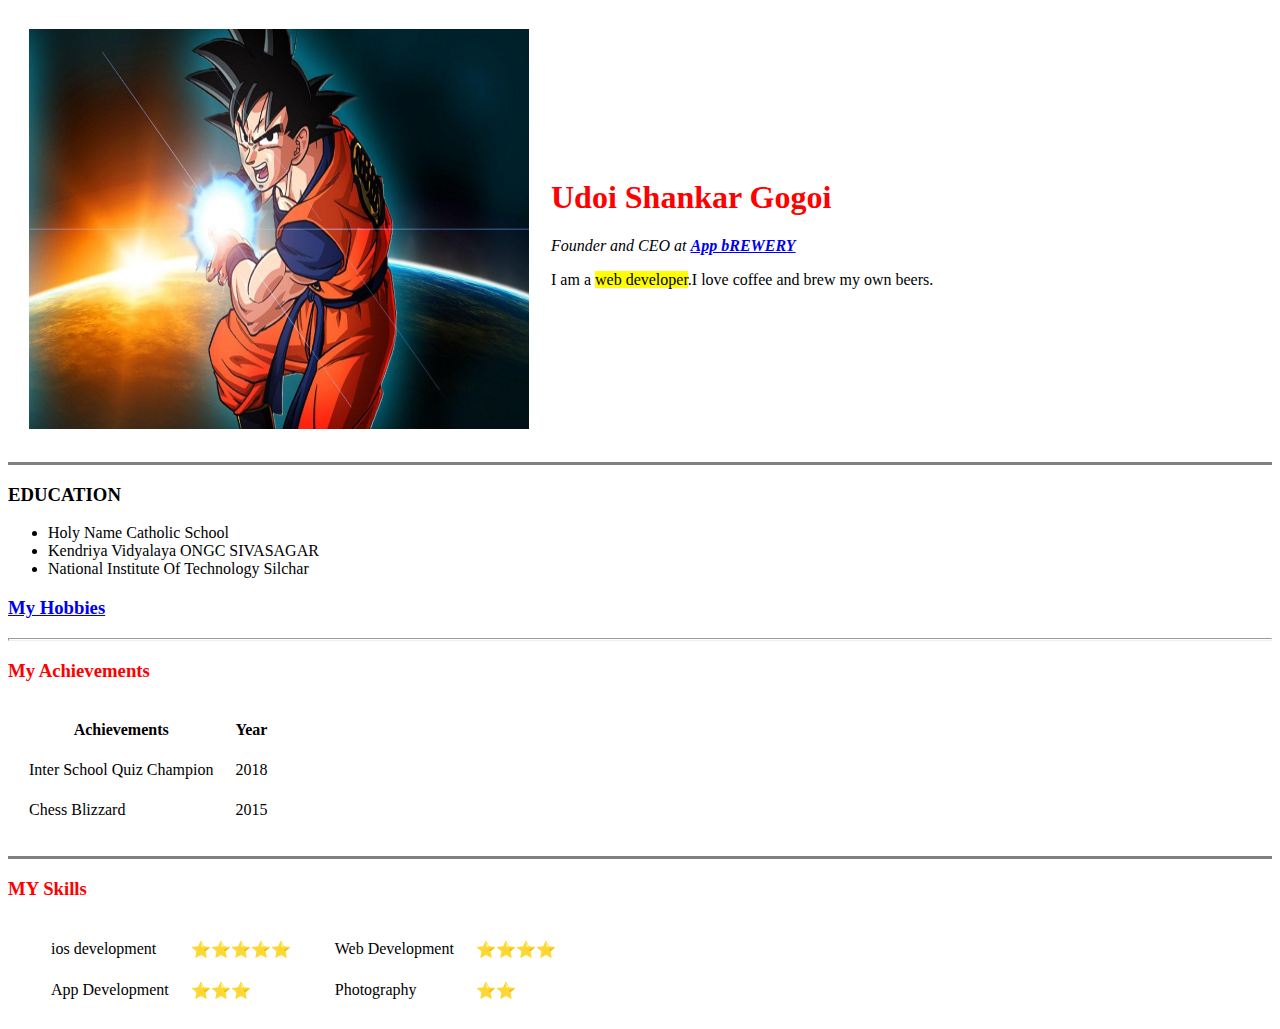
==== index.html @ 4afb3812 "Add initial CV Website files" ====
<!DOCTYPE html>
<html lang="en" dir="ltr">

<head>
  <meta charset="utf-8">
  <title>MY LIFE</title>
</head>

<body>
  <table cellspacing="20">
    <tr>
      <td><img src="54720.jpg" width="500" height="400" alt=""></td>
      <td>
        <h1 style="color:red">Udoi Shankar Gogoi</h1>
        <p><em>Founder and CEO at <strong style="color:green"><a href="https://www.appbrewery.co/">App bREWERY</a></strong></em></p>
        <p>I am a <mark>web developer</mark>.I love coffee and brew my own beers.</p>
      </td>
    </tr>
  </table>
  <hr size="3" noshade>
  <h3>EDUCATION</h3>
  <ul style="list-style-type:disc">
    <li>Holy Name Catholic School</li>
    <li>Kendriya Vidyalaya ONGC SIVASAGAR</li>
    <li>National Institute Of Technology Silchar</li>
  </ul>
  <h3><a href="hobbies.html">My Hobbies</a></h3>
  <hr size="3 noshade">
  <p>
    <h3 style="color:red">My Achievements</h3>
    <table cellspacing="20">
      <tr>
        <th>Achievements</th>
        <th>Year</th>
      </tr>
      <tr>
        <td>Inter School Quiz Champion</td>
        <td>2018</td>
      </tr>
      <td>Chess Blizzard</td>
      <td>2015</td>
    </table>
  </p>
  <hr size="3" noshade>
  <h3 style="color:red">MY Skills</h3>
  <table cellspacing="20">
    <tr>
      <td>
      <td>ios development</td>
      <td>⭐⭐⭐⭐⭐</td>
      </td>
      <td>
      <td>Web Development</td>
      <td>⭐⭐⭐⭐</td>
      </td>
    </tr>
    <tr>
      <td>
      <td>App Development</td>
      <td>⭐⭐⭐</td>
      </td>
      <td>
      <td>Photography</td>
      <td>⭐⭐</td>
      </td>
    </tr>
  </table>
</body </html>
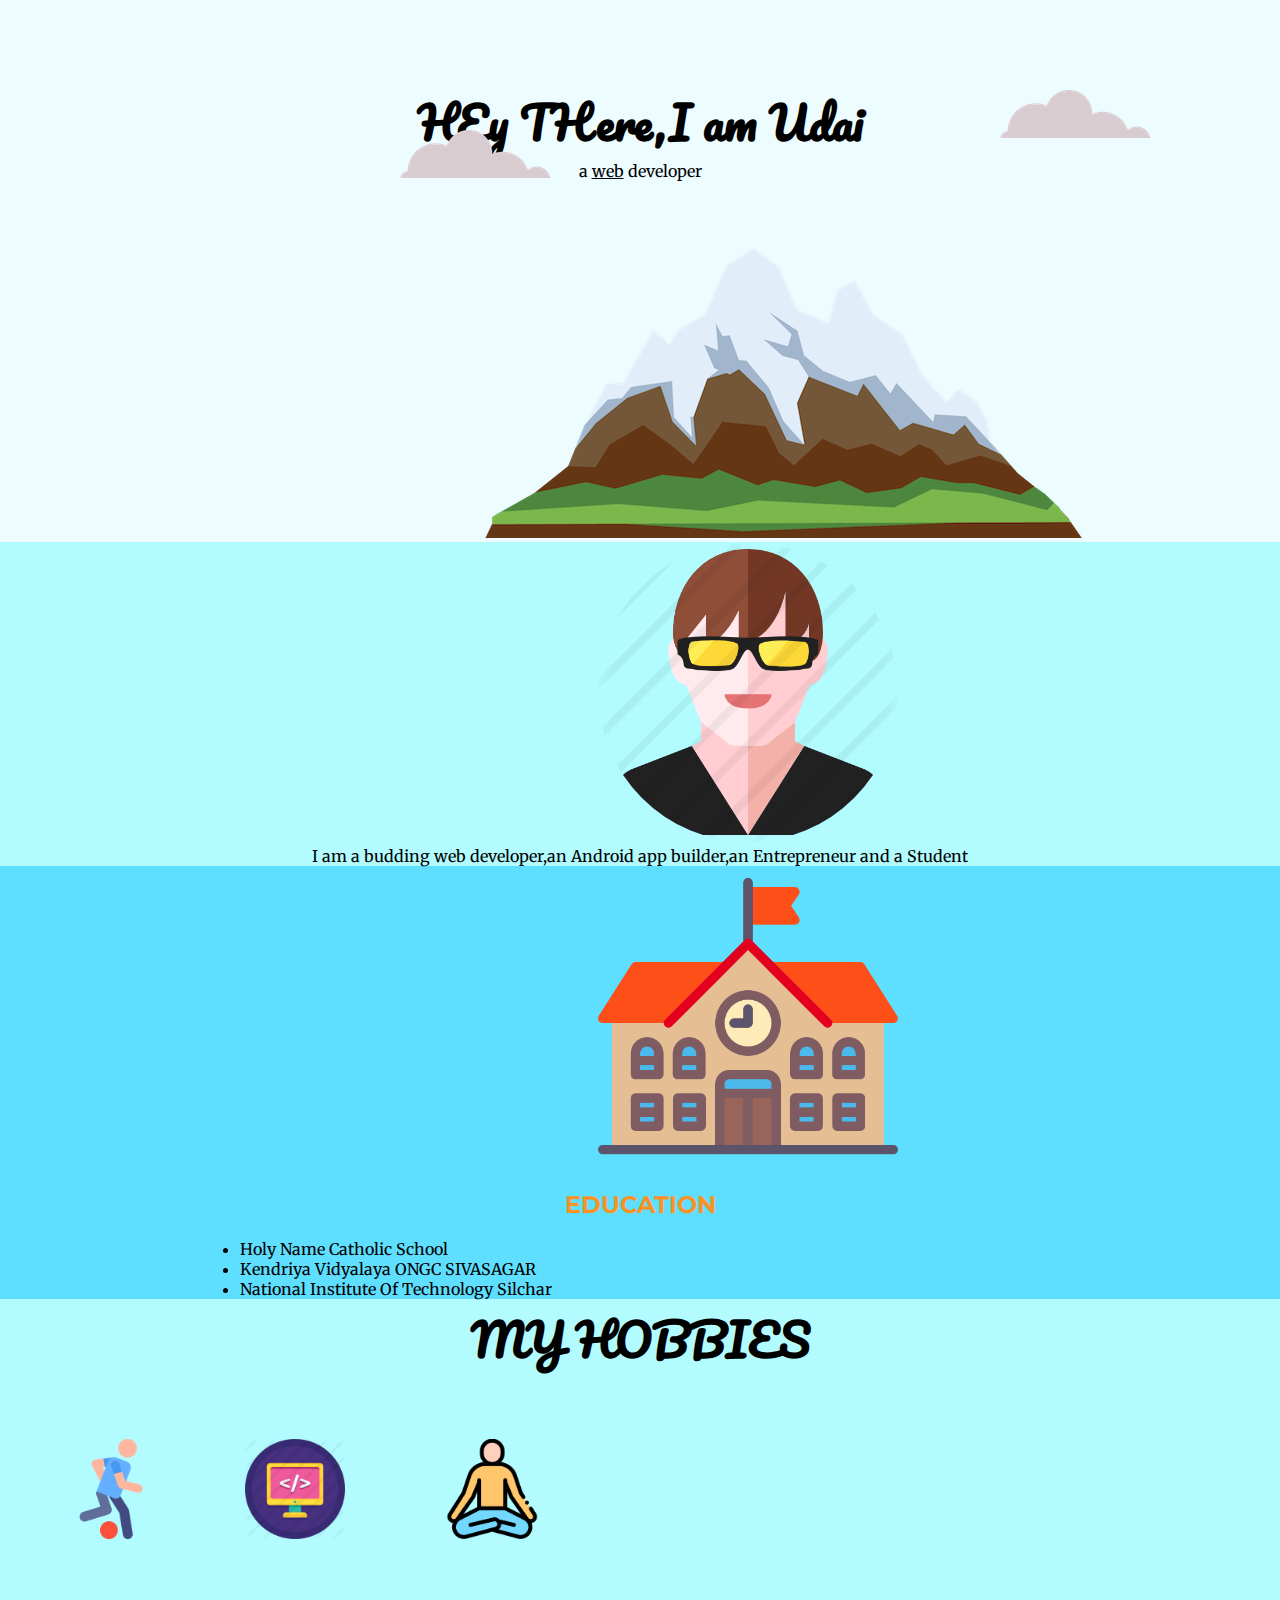
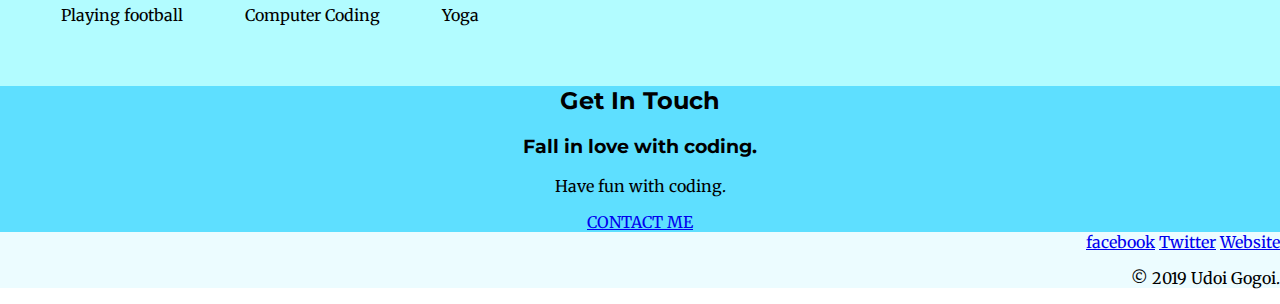
==== commit 21e58e95: "Add files via upload" ====
--- a/index.html
+++ b/index.html
@@ -3,66 +3,69 @@
 
 <head>
   <meta charset="utf-8">
-  <title>MY LIFE</title>
+  <title>MY Personal SIte</title>
+  <link rel="stylesheet" href="css/styles.css">
+  <link rel="icon" href="images/favicon.ico">
+  <link href="https://fonts.googleapis.com/css?family=Merriweather|Montserrat|Pacifico|Sacramento&display=swap" rel="stylesheet">
 </head>
 
 <body>
-  <table cellspacing="20">
-    <tr>
-      <td><img src="54720.jpg" width="500" height="400" alt=""></td>
-      <td>
-        <h1 style="color:red">Udoi Shankar Gogoi</h1>
-        <p><em>Founder and CEO at <strong style="color:green"><a href="https://www.appbrewery.co/">App bREWERY</a></strong></em></p>
-        <p>I am a <mark>web developer</mark>.I love coffee and brew my own beers.</p>
-      </td>
-    </tr>
-  </table>
-  <hr size="3" noshade>
-  <h3>EDUCATION</h3>
-  <ul style="list-style-type:disc">
-    <li>Holy Name Catholic School</li>
-    <li>Kendriya Vidyalaya ONGC SIVASAGAR</li>
-    <li>National Institute Of Technology Silchar</li>
-  </ul>
-  <h3><a href="hobbies.html">My Hobbies</a></h3>
-  <hr size="3 noshade">
-  <p>
-    <h3 style="color:red">My Achievements</h3>
-    <table cellspacing="20">
+  <div class="topcontainer">
+    <img class="img1" src="images/cloud.png" alt="">
+    <h1>HEy THere,I am Udai</h1>
+    <p class="p1">a <span class="web">web</span> developer</p>
+    <img class="img2" src="images/cloud.png" alt="">
+    <img class="img3" src="images/mountain.png" alt="">
+
+  </div>
+  <div class="middlecontainer1">
+    <img class="img4" src="images/374805.png" alt="">
+    <p class="p2">I am a budding web developer,an Android app builder,an Entrepreneur and a Student</p>
+  </div>
+  <div class="middlecontainer2">
+    <img class="img5" src="images/school.png" alt="">
+    <h2 class="headermiddlecontainer2">EDUCATION</h2>
+    <ul class="ul101">
+      <li>Holy Name Catholic School</li>
+      <li>Kendriya Vidyalaya ONGC SIVASAGAR</li>
+      <li>National Institute Of Technology Silchar</li>
+    </ul>
+  </div>
+  <div class="middlecontainer3">
+    <h1 class="headermiddlecontainer3">MY HOBBIES</h1>
+    <table cellspacing="60">
       <tr>
-        <th>Achievements</th>
-        <th>Year</th>
+        <td><img class="img6"src="images/football-player.png" alt=""></td>
+        <td><img class="img7"src="images/774033.png" alt=""></td>
+        <td><img class="img8"src="images/meditation.png" alt=""></td>
       </tr>
       <tr>
-        <td>Inter School Quiz Champion</td>
-        <td>2018</td>
-      </tr>
-      <td>Chess Blizzard</td>
-      <td>2015</td>
+        <td>Playing football</td>
+        <td>Computer Coding</td>
+        <td>Yoga</td>
     </table>
-  </p>
-  <hr size="3" noshade>
-  <h3 style="color:red">MY Skills</h3>
-  <table cellspacing="20">
-    <tr>
-      <td>
-      <td>ios development</td>
-      <td>⭐⭐⭐⭐⭐</td>
-      </td>
-      <td>
-      <td>Web Development</td>
-      <td>⭐⭐⭐⭐</td>
-      </td>
-    </tr>
-    <tr>
-      <td>
-      <td>App Development</td>
-      <td>⭐⭐⭐</td>
-      </td>
-      <td>
-      <td>Photography</td>
-      <td>⭐⭐</td>
-      </td>
-    </tr>
-  </table>
-</body </html>
+
+  </div>
+  <div class="contact-me">
+    <h2 class="jj">Get In Touch</h2>
+    <h3>Fall in love with coding.</h3>
+    <p>Have fun with coding.</p>
+    <a class="btn" href="mailto:Udoigogoi01@email.com">CONTACT ME</a>
+  </div>
+</div>
+
+
+<div class="bottomcontainer">
+  <a class="footer-link" href="https://facebook.com">facebook</a>
+  <a class="footer-link" href="https://twitter.com/">Twitter</a>
+  <a class="footer-link" href="https://www.appbrewery.co/">Website</a>
+  <p>© 2019 Udoi Gogoi.</p>
+</div>
+
+
+
+
+
+</body>
+
+</html>
--- a/css/styles.css
+++ b/css/styles.css
@@ -0,0 +1,112 @@
+body{
+  margin: 0;
+  font-family: 'Merriweather', serif;
+}
+.topcontainer{
+  padding-top: 30px;
+  background-color: #ecfcff;
+  width: 100%;
+}
+h1{
+  font-size: 2.812em;
+  margin-top: 0;
+  margin-bottom: 0;
+  text-align: center;
+  font-family: 'Pacifico', cursive
+}
+h2{
+  font-family: 'Montserrat', sans-serif;
+}
+h3{
+  font-family: 'Montserrat', sans-serif;
+}
+.p1{
+  margin: 0;
+  text-align: center;
+}
+.p2{
+  margin: 0;
+  text-align: center;
+}
+.web{
+  text-decoration: underline;
+}
+.img1{
+  position: relative;
+  top: 100px;
+  left: 400px;
+}
+.img2{
+  position: relative;
+  bottom: 400px;
+  left: 1000px;
+}
+.img3{
+  position: relative;
+  left: 330px;
+}
+.img4{
+  width: 300px;
+  height: 300px;
+  border-radius: 100%;
+  position: relative;
+  left: 598px;
+}
+.img5{
+  width: 300px;
+  height: 300px;
+  position: relative;
+  left: 598px
+}
+.img6{
+  width:100px;
+  height:100px;
+}
+.img7{
+  width:100px;
+  height:100px;
+}
+.img8{
+  width:100px;
+  height:100px;
+}
+.middlecontainer1{
+  background-color: #b2fcff;
+  width: 100%;
+}
+.middlecontainer2{
+  background-color: #5edfff;
+  width: 100%;
+}
+.headermiddlecontainer2{
+  text-align: center;
+  color: #fb9224;
+}
+.ul101{
+  list-style-type: disc;
+  position: relative;
+  left: 200px;
+  margin-bottom: 0;
+}
+.middlecontainer3{
+  background-color: #b2fcff;
+
+}
+.headermiddlecontainer3{
+    text-align: center
+
+}
+.contact-me{
+  background-color: #5edfff;
+  text-align: center;
+
+
+}
+.bottomcontainer{
+  background-color:  #ecfcff;
+  text-align: right;
+}
+.jj{
+  margin-top: 0;
+
+}
